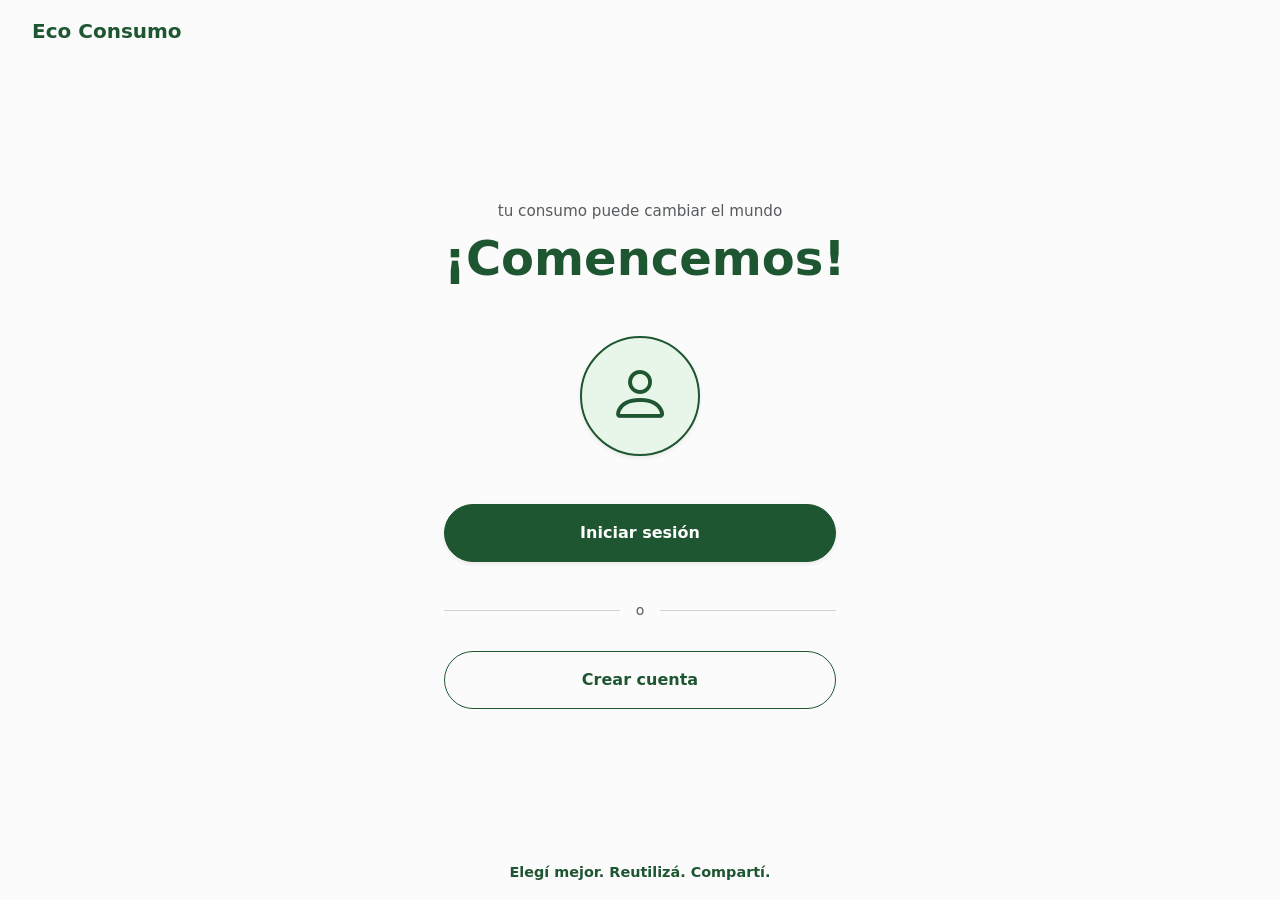
==== index.html @ 0d511e7d "Renombro archivo a index.html para GitHub Pages" ====
<!DOCTYPE html>
<html lang="es">
<head>
    <meta charset="UTF-8">
    <meta name="viewport" content="width=device-width, initial-scale=1.0">
    <title>Eco Consumo</title>
    <link href="https://cdn.jsdelivr.net/npm/bootstrap@5.3.8/dist/css/bootstrap.min.css" rel="stylesheet">
    <link rel="stylesheet" href="https://cdn.jsdelivr.net/npm/bootstrap-icons@1.13.1/font/bootstrap-icons.min.css">
    <link rel="stylesheet" href="style.css">
</head>
<body class="d-flex flex-column min-vh-100 justify-content-between m-0">

    <header class="w-100 p-3 px-4 d-flex align-items-center">
        <span class="nombre-logo fw-bold fs-5 d-flex align-items-center gap-2 text-verde">
            <i class="bi bi-leaf-fill"></i> Eco Consumo
        </span>
    </header>

    <main class="container text-center my-auto px-4 app-container">
        <p class="lema mb-2 text-muted fw-light">tu consumo puede cambiar el mundo</p>

        <h1 class="titulo mb-5 fw-bold display-5 text-verde">¡Comencemos!</h1>

        <div class="avatar-box rounded-circle d-flex align-items-center justify-content-center mx-auto mb-5 shadow-sm">
            <i class="bi bi-person text-verde"></i>
        </div>

        <a href="iniciar-sesión.html" class="btn btn-success w-100 py-3 mb-3 rounded-pill fs-6 fw-semibold shadow-sm">
            Iniciar sesión
        </a>

        <div class="separador d-flex align-items-center justify-content-center w-100 my-3 text-muted">
            <hr class="flex-grow-1">
            <span class="px-3 small">o</span>
            <hr class="flex-grow-1">
        </div>

        <a href="crear-cuenta.html" class="btn btn-outline-success w-100 py-3 mt-2 rounded-pill fs-6 fw-semibold">
            Crear cuenta
        </a>
    </main>

    <footer class="pie text-center py-3 text-muted">
        <p class="mb-0 fw-semibold text-verde">Elegí mejor. Reutilizá. Compartí.</p>
    </footer>

    <script src="https://cdn.jsdelivr.net/npm/bootstrap@5.3.8/dist/js/bootstrap.bundle.min.js"></script>
</body>
</html>
---- style.css ----
:root {
    --verde-eco: #1e5631;
    --verde-suave: #e8f5e9;
}

body {
    background-color: #fbfbfb;
    color: #212529;
    font-family: system-ui, -apple-system, "Segoe UI", Roboto, sans-serif;
}

.app-container {
    max-width: 440px;
    width: 100%;
}

.btn-success {
    background-color: var(--verde-eco);
    border-color: var(--verde-eco);
}

.btn-success:hover {
    background-color: #143d22;
    border-color: #143d22;
}

.btn-outline-success {
    color: var(--verde-eco);
    border-color: var(--verde-eco);
}

.btn-outline-success:hover {
    background-color: var(--verde-eco);
    color: white;
}

.text-verde {
    color: var(--verde-eco);
}

.lema {
    font-size: 0.95rem;
}

.avatar-box {
    width: 120px;
    height: 120px;
    background-color: var(--verde-suave);
    border: 2px solid var(--verde-eco);
}

.avatar-box i {
    font-size: 4rem;
}

.pie p {
    font-size: 0.9rem;
}
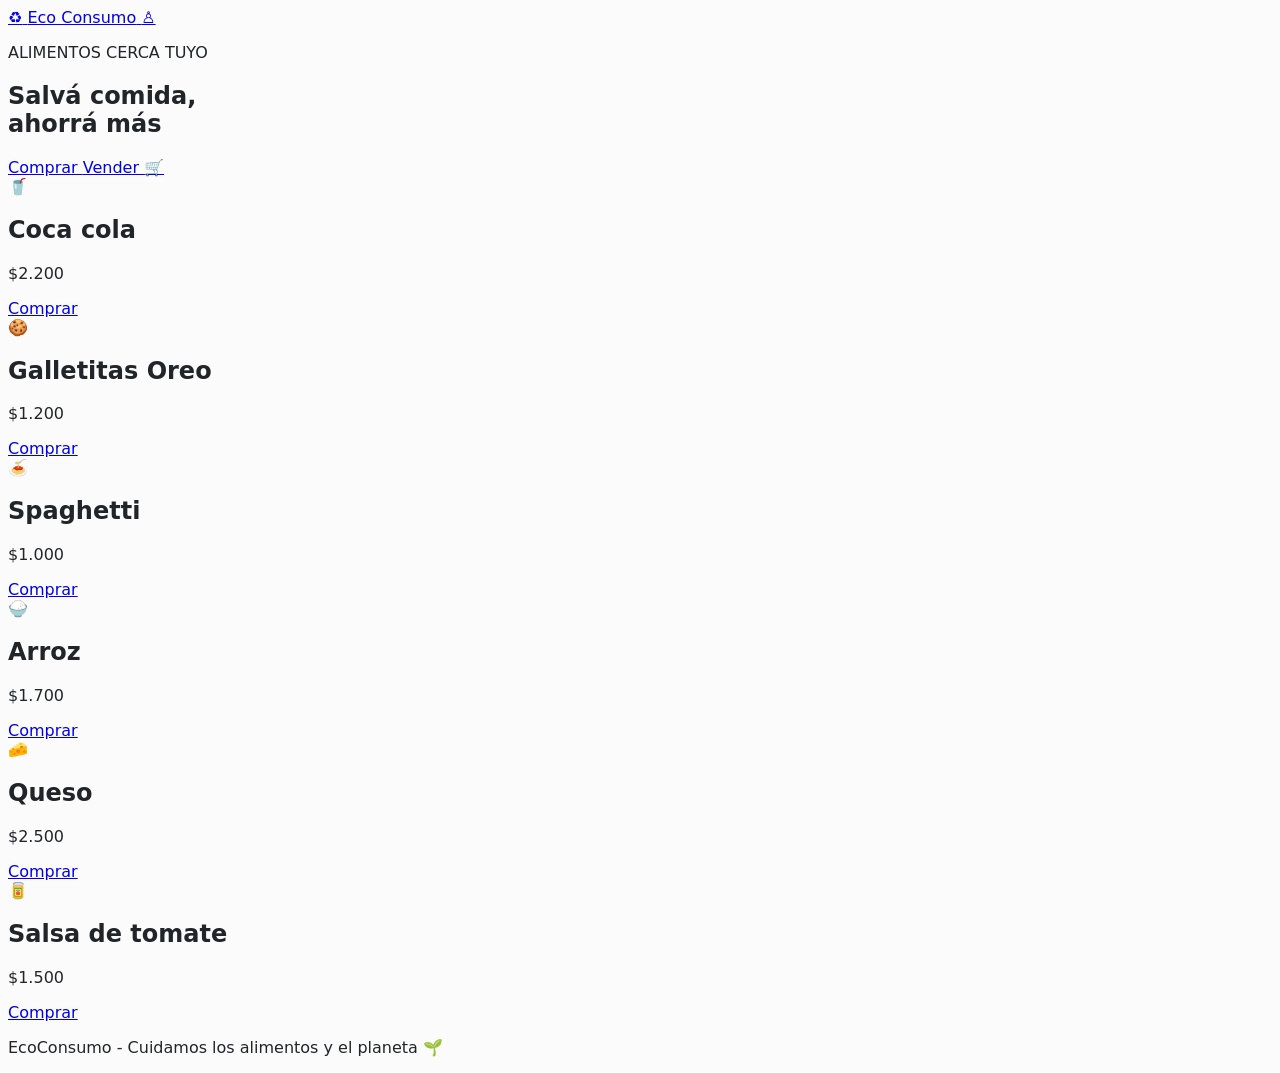
==== commit bca27196: "agrego el codigo index de la pagina compras" ====
--- a/index.html
+++ b/index.html
@@ -1,49 +1,99 @@
 <!DOCTYPE html>
 <html lang="es">
 <head>
-    <meta charset="UTF-8">
-    <meta name="viewport" content="width=device-width, initial-scale=1.0">
-    <title>Eco Consumo</title>
-    <link href="https://cdn.jsdelivr.net/npm/bootstrap@5.3.8/dist/css/bootstrap.min.css" rel="stylesheet">
-    <link rel="stylesheet" href="https://cdn.jsdelivr.net/npm/bootstrap-icons@1.13.1/font/bootstrap-icons.min.css">
-    <link rel="stylesheet" href="style.css">
+<meta charset="UTF-8">
+<meta name="viewport" content="width=device-width, initial-scale=1.0">
+<title>EcoConsumo - Inicio</title>
+<link rel="stylesheet" href="style.css">
 </head>
-<body class="d-flex flex-column min-vh-100 justify-content-between m-0">
+<body>
 
-    <header class="w-100 p-3 px-4 d-flex align-items-center">
-        <span class="nombre-logo fw-bold fs-5 d-flex align-items-center gap-2 text-verde">
-            <i class="bi bi-leaf-fill"></i> Eco Consumo
-        </span>
-    </header>
+<main class="contenedor">
 
-    <main class="container text-center my-auto px-4 app-container">
-        <p class="lema mb-2 text-muted fw-light">tu consumo puede cambiar el mundo</p>
+<header class="encabezado">
 
-        <h1 class="titulo mb-5 fw-bold display-5 text-verde">¡Comencemos!</h1>
+<a href="index.html" class="logo">
+<span class="logo-icono">♻</span>
+<span>Eco Consumo</span>
+</a>
 
-        <div class="avatar-box rounded-circle d-flex align-items-center justify-content-center mx-auto mb-5 shadow-sm">
-            <i class="bi bi-person text-verde"></i>
-        </div>
+<a href="#perfil" class="usuario" aria-label="Perfil">
+♙
+</a>
 
-        <a href="iniciar-sesión.html" class="btn btn-success w-100 py-3 mb-3 rounded-pill fs-6 fw-semibold shadow-sm">
-            Iniciar sesión
-        </a>
+</header>
 
-        <div class="separador d-flex align-items-center justify-content-center w-100 my-3 text-muted">
-            <hr class="flex-grow-1">
-            <span class="px-3 small">o</span>
-            <hr class="flex-grow-1">
-        </div>
+<section class="presentacion">
+<p class="subtitulo">ALIMENTOS CERCA TUYO</p>
 
-        <a href="crear-cuenta.html" class="btn btn-outline-success w-100 py-3 mt-2 rounded-pill fs-6 fw-semibold">
-            Crear cuenta
-        </a>
-    </main>
+<h1>Salvá comida,<br>ahorrá más</h1>
 
-    <footer class="pie text-center py-3 text-muted">
-        <p class="mb-0 fw-semibold text-verde">Elegí mejor. Reutilizá. Compartí.</p>
-    </footer>
+<nav class="acciones">
+<a href="#productos" class="boton comprar">
+Comprar
+</a>
 
-    <script src="https://cdn.jsdelivr.net/npm/bootstrap@5.3.8/dist/js/bootstrap.bundle.min.js"></script>
+<a href="../pagina1/index.html" class="boton vender">
+Vender
+</a>
+
+<a href="#carrito" class="carrito" aria-label="Ver carrito">
+🛒
+</a>
+</nav>
+</section>
+
+<section class="productos" id="productos">
+
+<article class="producto">
+<div class="imagen coca">🥤</div>
+<h2>Coca cola</h2>
+<p class="precio">$2.200</p>
+<a href="#carrito" class="boton-producto">Comprar</a>
+</article>
+
+<article class="producto">
+<div class="imagen galletitas">🍪</div>
+<h2>Galletitas Oreo</h2>
+<p class="precio">$1.200</p>
+<a href="#carrito" class="boton-producto">Comprar</a>
+</article>
+
+<article class="producto">
+<div class="imagen spaghetti">🍝</div>
+<h2>Spaghetti</h2>
+<p class="precio">$1.000</p>
+<a href="#carrito" class="boton-producto">Comprar</a>
+</article>
+
+<article class="producto">
+<div class="imagen arroz">🍚</div>
+<h2>Arroz</h2>
+<p class="precio">$1.700</p>
+<a href="#carrito" class="boton-producto">Comprar</a>
+</article>
+
+<article class="producto">
+<div class="imagen queso">🧀</div>
+<h2>Queso</h2>
+<p class="precio">$2.500</p>
+<a href="#carrito" class="boton-producto">Comprar</a>
+</article>
+
+<article class="producto">
+<div class="imagen salsa">🥫</div>
+<h2>Salsa de tomate</h2>
+<p class="precio">$1.500</p>
+<a href="#carrito" class="boton-producto">Comprar</a>
+</article>
+
+</section>
+
+<footer id="carrito">
+<p>EcoConsumo - Cuidamos los alimentos y el planeta 🌱</p>
+</footer>
+
+</main>
+
 </body>
-</html>+</html>
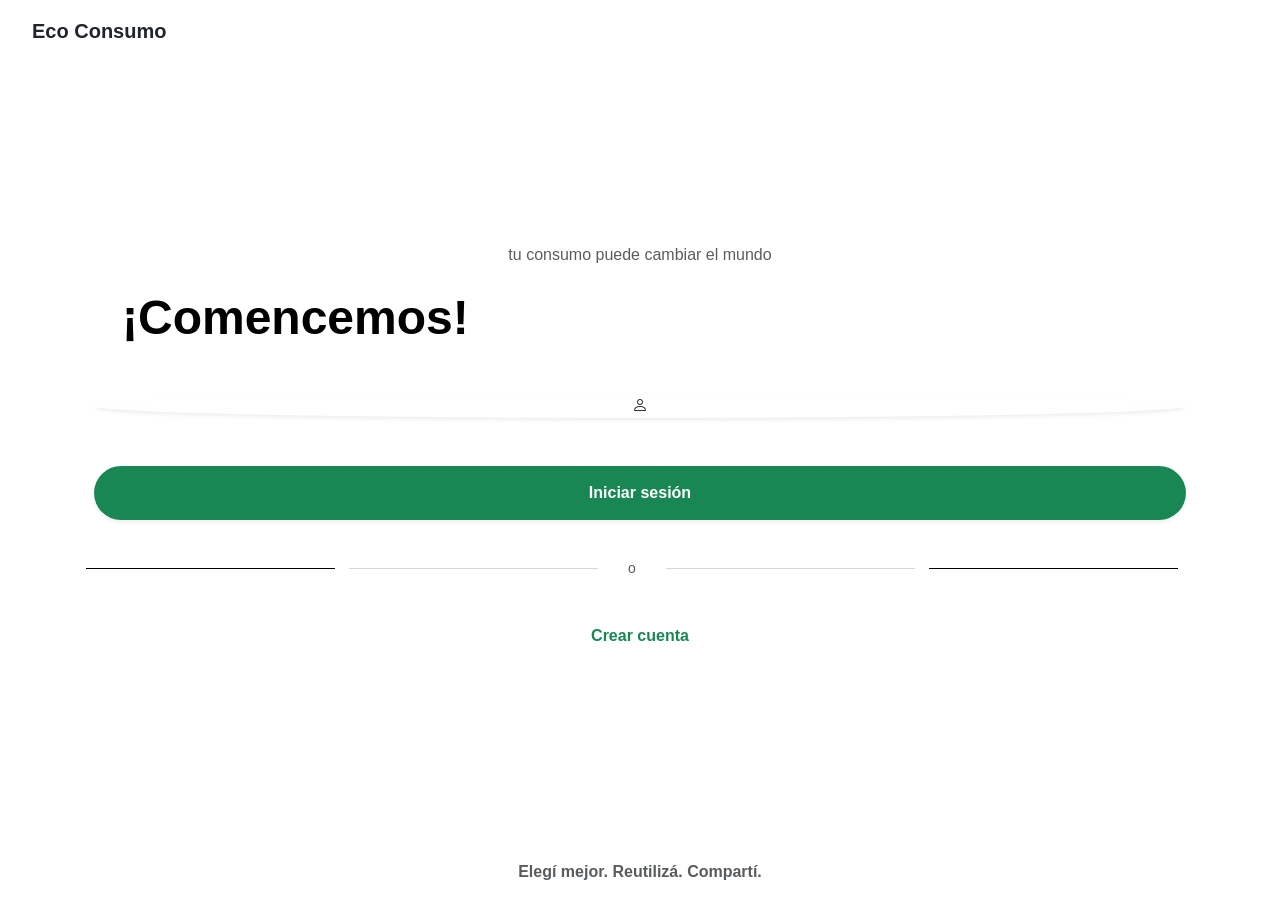
==== commit 50064404: "subo los archivos de tiziano" ====
--- a/index.html
+++ b/index.html
@@ -1,99 +1,49 @@
 <!DOCTYPE html>
 <html lang="es">
 <head>
-<meta charset="UTF-8">
-<meta name="viewport" content="width=device-width, initial-scale=1.0">
-<title>EcoConsumo - Inicio</title>
-<link rel="stylesheet" href="style.css">
+    <meta charset="UTF-8">
+    <meta name="viewport" content="width=device-width, initial-scale=1.0">
+    <title>Eco Consumo</title>
+    <link href="https://cdn.jsdelivr.net/npm/bootstrap@5.3.8/dist/css/bootstrap.min.css" rel="stylesheet">
+    <link rel="stylesheet" href="https://cdn.jsdelivr.net/npm/bootstrap-icons@1.13.1/font/bootstrap-icons.min.css">
+    <link rel="stylesheet" href="style.css">
 </head>
-<body>
+<body class="d-flex flex-column min-vh-100 justify-content-between m-0">
 
-<main class="contenedor">
+    <header class="w-100 p-3 px-4 d-flex align-items-center">
+        <span class="nombre-logo fw-bold fs-5 d-flex align-items-center gap-2 text-verde">
+            <i class="bi bi-leaf-fill"></i> Eco Consumo
+        </span>
+    </header>
 
-<header class="encabezado">
+    <main class="container text-center my-auto px-4 app-container">
+        <p class="lema mb-2 text-muted fw-light">tu consumo puede cambiar el mundo</p>
 
-<a href="index.html" class="logo">
-<span class="logo-icono">♻</span>
-<span>Eco Consumo</span>
-</a>
+        <h1 class="titulo mb-5 fw-bold display-5 text-verde">¡Comencemos!</h1>
 
-<a href="#perfil" class="usuario" aria-label="Perfil">
-♙
-</a>
+        <div class="avatar-box rounded-circle d-flex align-items-center justify-content-center mx-auto mb-5 shadow-sm">
+            <i class="bi bi-person text-verde"></i>
+        </div>
 
-</header>
+        <a href="iniciar-sesión.html" class="btn btn-success w-100 py-3 mb-3 rounded-pill fs-6 fw-semibold shadow-sm">
+            Iniciar sesión
+        </a>
 
-<section class="presentacion">
-<p class="subtitulo">ALIMENTOS CERCA TUYO</p>
+        <div class="separador d-flex align-items-center justify-content-center w-100 my-3 text-muted">
+            <hr class="flex-grow-1">
+            <span class="px-3 small">o</span>
+            <hr class="flex-grow-1">
+        </div>
 
-<h1>Salvá comida,<br>ahorrá más</h1>
+        <a href="crear-cuenta.html" class="btn btn-outline-success w-100 py-3 mt-2 rounded-pill fs-6 fw-semibold">
+            Crear cuenta
+        </a>
+    </main>
 
-<nav class="acciones">
-<a href="#productos" class="boton comprar">
-Comprar
-</a>
+    <footer class="pie text-center py-3 text-muted">
+        <p class="mb-0 fw-semibold text-verde">Elegí mejor. Reutilizá. Compartí.</p>
+    </footer>
 
-<a href="../pagina1/index.html" class="boton vender">
-Vender
-</a>
-
-<a href="#carrito" class="carrito" aria-label="Ver carrito">
-🛒
-</a>
-</nav>
-</section>
-
-<section class="productos" id="productos">
-
-<article class="producto">
-<div class="imagen coca">🥤</div>
-<h2>Coca cola</h2>
-<p class="precio">$2.200</p>
-<a href="#carrito" class="boton-producto">Comprar</a>
-</article>
-
-<article class="producto">
-<div class="imagen galletitas">🍪</div>
-<h2>Galletitas Oreo</h2>
-<p class="precio">$1.200</p>
-<a href="#carrito" class="boton-producto">Comprar</a>
-</article>
-
-<article class="producto">
-<div class="imagen spaghetti">🍝</div>
-<h2>Spaghetti</h2>
-<p class="precio">$1.000</p>
-<a href="#carrito" class="boton-producto">Comprar</a>
-</article>
-
-<article class="producto">
-<div class="imagen arroz">🍚</div>
-<h2>Arroz</h2>
-<p class="precio">$1.700</p>
-<a href="#carrito" class="boton-producto">Comprar</a>
-</article>
-
-<article class="producto">
-<div class="imagen queso">🧀</div>
-<h2>Queso</h2>
-<p class="precio">$2.500</p>
-<a href="#carrito" class="boton-producto">Comprar</a>
-</article>
-
-<article class="producto">
-<div class="imagen salsa">🥫</div>
-<h2>Salsa de tomate</h2>
-<p class="precio">$1.500</p>
-<a href="#carrito" class="boton-producto">Comprar</a>
-</article>
-
-</section>
-
-<footer id="carrito">
-<p>EcoConsumo - Cuidamos los alimentos y el planeta 🌱</p>
-</footer>
-
-</main>
-
+    <script src="https://cdn.jsdelivr.net/npm/bootstrap@5.3.8/dist/js/bootstrap.bundle.min.js"></script>
 </body>
-</html>
+</html>
--- a/style.css
+++ b/style.css
@@ -1,58 +1,270 @@
+
 :root {
-    --verde-eco: #1e5631;
-    --verde-suave: #e8f5e9;
-}
-
+  --verde-oscuro: #1b4332;
+  --verde: #188040;
+  --verde-claro: #dcf3e1;
+  --gris-aro: #d6d6d6;
+  --gris-franja: #e0e0e0;
+  --gris-boton: #d3d7d3;
+  --gris-plus: #777777;
+  --texto: #000000;
+  --paso: #8a8a8a;
+}
+
+* {
+  box-sizing: border-box;
+}
+
+html,
 body {
-    background-color: #fbfbfb;
-    color: #212529;
-    font-family: system-ui, -apple-system, "Segoe UI", Roboto, sans-serif;
-}
-
-.app-container {
-    max-width: 440px;
-    width: 100%;
-}
-
-.btn-success {
-    background-color: var(--verde-eco);
-    border-color: var(--verde-eco);
-}
-
-.btn-success:hover {
-    background-color: #143d22;
-    border-color: #143d22;
-}
-
-.btn-outline-success {
-    color: var(--verde-eco);
-    border-color: var(--verde-eco);
-}
-
-.btn-outline-success:hover {
-    background-color: var(--verde-eco);
-    color: white;
-}
-
-.text-verde {
-    color: var(--verde-eco);
-}
-
-.lema {
-    font-size: 0.95rem;
-}
-
-.avatar-box {
-    width: 120px;
-    height: 120px;
-    background-color: var(--verde-suave);
-    border: 2px solid var(--verde-eco);
-}
-
-.avatar-box i {
-    font-size: 4rem;
-}
-
-.pie p {
-    font-size: 0.9rem;
-}+  width: 100%;
+  min-height: 100%;
+  margin: 0;
+}
+
+body {
+  font-family: "Roboto", Arial, sans-serif;
+}
+
+.pantalla {
+  width: 100%;
+  min-height: 100vh;
+  background: #fff;
+  padding: 28px 22px 32px;
+  display: flex;
+  flex-direction: column;
+  position: relative;
+}
+
+.oculto {
+  position: absolute;
+  width: 0;
+  height: 0;
+}
+
+.marca {
+  display: flex;
+  align-items: center;
+  gap: 14px;
+}
+
+.marca-logo {
+  width: 38px;
+  height: 38px;
+  border-radius: 8px;
+  background: var(--verde-oscuro);
+  display: grid;
+  place-items: center;
+}
+
+.marca-nombre {
+  font-family: "Chango", "Arial Black", Impact, sans-serif;
+  font-size: 21px;
+  color: var(--verde-oscuro);
+}
+
+.paso {
+  margin: 42px 0 0 38px;
+  font-family: "Chango", "Arial Black", Impact, sans-serif;
+  font-size: 15px;
+  letter-spacing: 0.5px;
+  color: var(--paso);
+}
+
+h1 {
+  margin: 22px 0 0 28px;
+  font-family: "Chango", "Arial Black", Impact, sans-serif;
+  font-weight: 400;
+  font-size: 30px;
+  line-height: 1.35;
+  color: var(--texto);
+  max-width: 260px;
+}
+
+.avatar-wrap {
+  position: relative;
+  width: 200px;
+  height: 200px;
+  margin: 70px auto 0;
+}
+
+.avatar-grande {
+  width: 100%;
+  height: 100%;
+  border-radius: 50%;
+  background: var(--verde-claro);
+  border: 12px solid var(--gris-aro);
+  display: grid;
+  place-items: center;
+  overflow: hidden;
+  transition: background 0.2s;
+}
+
+.avatar-grande img,
+.avatar-grande svg {
+  width: 100%;
+  height: 100%;
+}
+
+.avatar-grande img {
+  object-fit: cover;
+}
+
+.avatar-grande svg {
+  color: var(--verde);
+}
+
+.btn-plus {
+  position: absolute;
+  right: -4px;
+  bottom: 6px;
+  width: 38px;
+  height: 38px;
+  border-radius: 50%;
+  background: var(--gris-plus);
+  color: #fff;
+  border: 0;
+  cursor: pointer;
+  display: grid;
+  place-items: center;
+}
+
+.btn-plus:focus-visible,
+.opcion:focus-visible,
+.btn:focus-visible {
+  outline: 3px solid var(--verde);
+  outline-offset: 3px;
+}
+
+.flecha {
+  display: block;
+  margin: 28px auto 0;
+}
+
+.ayuda {
+  text-align: center;
+  font-size: 15px;
+  color: #222;
+  margin-top: 14px;
+}
+
+.separador {
+  display: flex;
+  align-items: center;
+  gap: 14px;
+  margin: 56px -8px 0;
+  font-size: 16px;
+}
+
+.separador::before,
+.separador::after {
+  content: "";
+  flex: 1;
+  height: 1px;
+  background: #000;
+}
+
+.subtitulo {
+  text-align: center;
+  font-size: 22px;
+  margin-top: 34px;
+  color: #111;
+}
+
+.franja {
+  background: var(--gris-franja);
+  margin: 28px -8px 0;
+  padding: 12px 10px;
+  display: flex;
+  justify-content: space-around;
+  align-items: center;
+  gap: 6px;
+}
+
+.opcion {
+  width: clamp(32px, 10vw, 42px);
+  height: clamp(32px, 10vw, 42px);
+  flex: 0 1 42px;
+  min-width: 0;
+  border-radius: 50%;
+  border: 0;
+  cursor: pointer;
+  background: var(--bg);
+  color: var(--fg);
+  display: grid;
+  place-items: center;
+  padding: 0;
+}
+
+.opcion svg {
+  width: 100%;
+  height: 100%;
+}
+
+.opcion[aria-pressed="true"] {
+  box-shadow: 0 0 0 3px #fff, 0 0 0 5px var(--verde);
+}
+
+.av-1 { --bg: #1f4d2b; --fg: #b8f0c4; }
+.av-2 { --bg: #a9bffb; --fg: #233a75; }
+.av-3 { --bg: #d9bdfb; --fg: #4a2a7a; }
+.av-4 { --bg: #fba598; --fg: #7a2a1f; }
+.av-5 { --bg: #a3f2e0; --fg: #1f5a4e; }
+.av-6 { --bg: #dfe892; --fg: #55601a; }
+.av-7 { --bg: #fba5b5; --fg: #7a2a3d; }
+.acciones {
+  padding-top: 90px;
+  display: flex;
+  align-items: center;
+  width: 100%;
+}
+
+.btn-atras {
+  margin-right: auto;
+}
+
+.btn-siguiente {
+  margin-left: auto;
+}
+
+.btn {
+  display: inline-flex;
+  align-items: center;
+  justify-content: center;
+  gap: 14px;
+  min-height: 54px;
+  padding: 0 22px;
+  border: 0;
+  border-radius: 16px;
+  cursor: pointer;
+  font: 500 19px "Roboto", Arial, sans-serif;
+}
+
+.btn-atras {
+  background: var(--gris-boton);
+  color: #1b1b1b;
+}
+
+.btn-siguiente {
+  background: var(--verde);
+  color: #fff;
+  font-weight: 700;
+  padding: 0 18px;
+}
+
+@media (max-width: 360px) {
+  .pantalla {
+    padding-right: 16px;
+    padding-left: 16px;
+  }
+
+  .acciones {
+    gap: 8px;
+  }
+
+  .btn {
+    padding-right: 14px;
+    padding-left: 14px;
+    font-size: 17px;
+  }
+}
